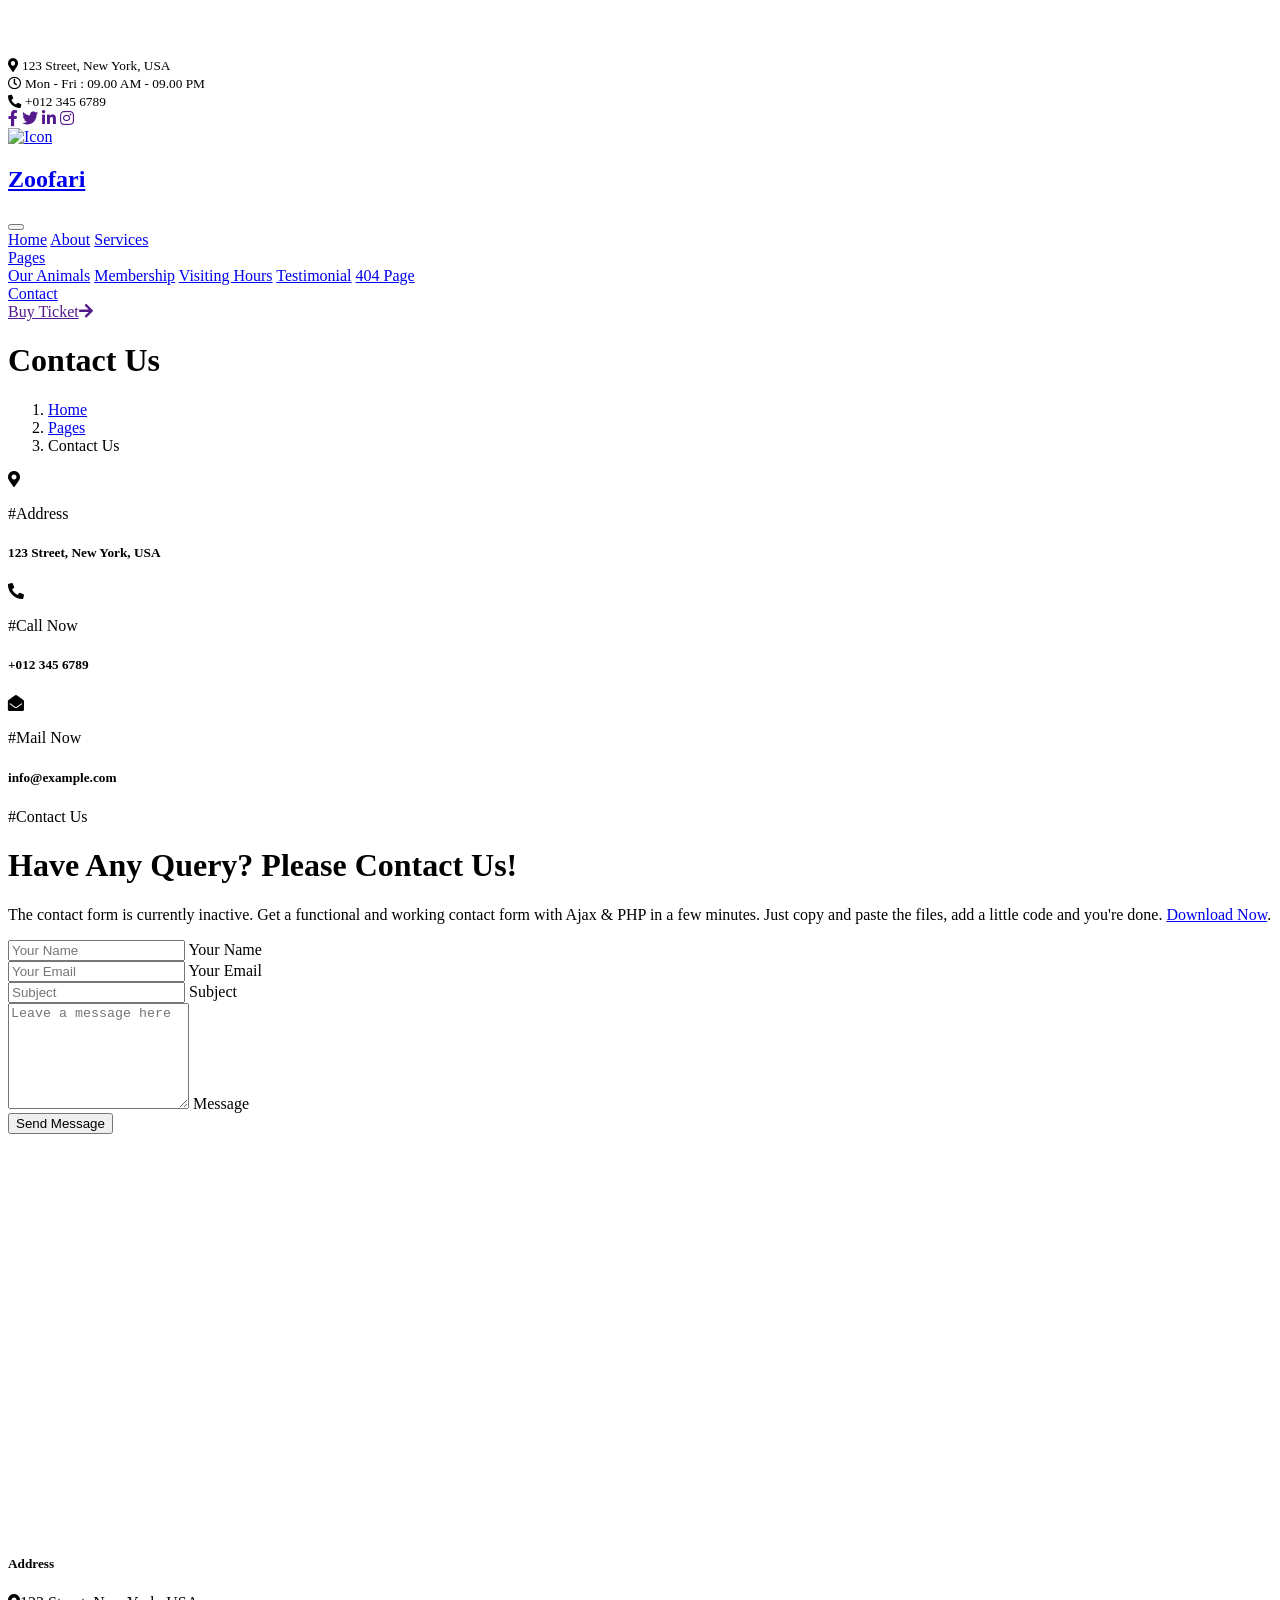
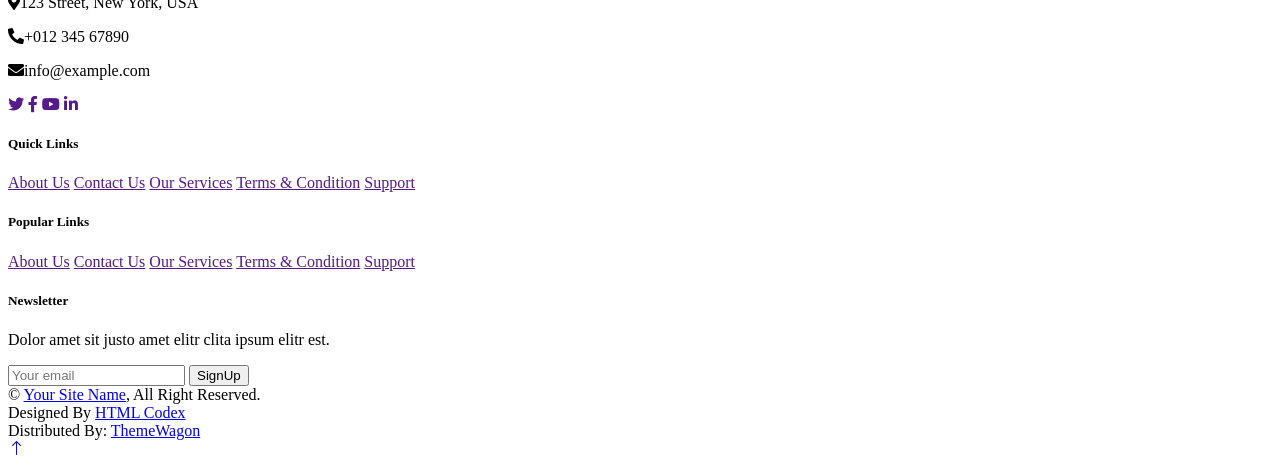
==== contact.html @ 60204cdc "New_files_Added" ====
<!DOCTYPE html>
<html lang="en">
  <head>
    <meta charset="utf-8" />
    <title>Zoofari - Zoo & Safari Park Website Template</title>
    <meta content="width=device-width, initial-scale=1.0" name="viewport" />
    <meta content="" name="keywords" />
    <meta content="" name="description" />

    <!-- Favicon -->
    <link href="img/favicon.ico" rel="icon" />

    <!-- Google Web Fonts -->
    <link rel="preconnect" href="https://fonts.googleapis.com" />
    <link rel="preconnect" href="https://fonts.gstatic.com" crossorigin />
    <link
      href="https://fonts.googleapis.com/css2?family=Open+Sans:wght@400;500&family=Quicksand:wght@600;700&display=swap"
      rel="stylesheet"
    />

    <!-- Icon Font Stylesheet -->
    <link
      href="https://cdnjs.cloudflare.com/ajax/libs/font-awesome/5.10.0/css/all.min.css"
      rel="stylesheet"
    />
    <link
      href="https://cdn.jsdelivr.net/npm/bootstrap-icons@1.4.1/font/bootstrap-icons.css"
      rel="stylesheet"
    />

    <!-- Libraries Stylesheet -->
    <link href="lib/animate/animate.min.css" rel="stylesheet" />
    <link href="lib/lightbox/css/lightbox.min.css" rel="stylesheet" />
    <link href="lib/owlcarousel/assets/owl.carousel.min.css" rel="stylesheet" />

    <!-- Customized Bootstrap Stylesheet -->
    <link href="css/bootstrap.min.css" rel="stylesheet" />

    <!-- Template Stylesheet -->
    <link href="css/style.css" rel="stylesheet" />
  </head>

  <body>
    <!-- Spinner Start -->
    <div
      id="spinner"
      class="show bg-white position-fixed translate-middle w-100 vh-100 top-50 start-50 d-flex align-items-center justify-content-center"
    >
      <div
        class="spinner-border text-primary"
        style="width: 3rem; height: 3rem"
        role="status"
      >
        <span class="sr-only">Loading...</span>
      </div>
    </div>
    <!-- Spinner End -->

    <!-- Topbar Start -->
    <div class="container-fluid bg-light p-0 wow fadeIn" data-wow-delay="0.1s">
      <div class="row gx-0 d-none d-lg-flex">
        <div class="col-lg-7 px-5 text-start">
          <div class="h-100 d-inline-flex align-items-center py-3 me-4">
            <small class="fa fa-map-marker-alt text-primary me-2"></small>
            <small>123 Street, New York, USA</small>
          </div>
          <div class="h-100 d-inline-flex align-items-center py-3">
            <small class="far fa-clock text-primary me-2"></small>
            <small>Mon - Fri : 09.00 AM - 09.00 PM</small>
          </div>
        </div>
        <div class="col-lg-5 px-5 text-end">
          <div class="h-100 d-inline-flex align-items-center py-3 me-4">
            <small class="fa fa-phone-alt text-primary me-2"></small>
            <small>+012 345 6789</small>
          </div>
          <div class="h-100 d-inline-flex align-items-center">
            <a class="btn btn-sm-square bg-white text-primary me-1" href=""
              ><i class="fab fa-facebook-f"></i
            ></a>
            <a class="btn btn-sm-square bg-white text-primary me-1" href=""
              ><i class="fab fa-twitter"></i
            ></a>
            <a class="btn btn-sm-square bg-white text-primary me-1" href=""
              ><i class="fab fa-linkedin-in"></i
            ></a>
            <a class="btn btn-sm-square bg-white text-primary me-0" href=""
              ><i class="fab fa-instagram"></i
            ></a>
          </div>
        </div>
      </div>
    </div>
    <!-- Topbar End -->

    <!-- Navbar Start -->
    <nav
      class="navbar navbar-expand-lg bg-white navbar-light sticky-top py-lg-0 px-4 px-lg-5 wow fadeIn"
      data-wow-delay="0.1s"
    >
      <a href="index.html" class="navbar-brand p-0">
        <img class="img-fluid me-3" src="img/icon/icon-10.png" alt="Icon" />
        <h1 class="m-0 text-primary">Zoofari</h1>
      </a>
      <button
        type="button"
        class="navbar-toggler"
        data-bs-toggle="collapse"
        data-bs-target="#navbarCollapse"
      >
        <span class="navbar-toggler-icon"></span>
      </button>
      <div class="collapse navbar-collapse py-4 py-lg-0" id="navbarCollapse">
        <div class="navbar-nav ms-auto">
          <a href="index.html" class="nav-item nav-link">Home</a>
          <a href="about.html" class="nav-item nav-link">About</a>
          <a href="service.html" class="nav-item nav-link">Services</a>
          <div class="nav-item dropdown">
            <a
              href="#"
              class="nav-link dropdown-toggle"
              data-bs-toggle="dropdown"
              >Pages</a
            >
            <div class="dropdown-menu rounded-0 rounded-bottom m-0">
              <a href="animal.html" class="dropdown-item">Our Animals</a>
              <a href="membership.html" class="dropdown-item">Membership</a>
              <a href="visiting.html" class="dropdown-item">Visiting Hours</a>
              <a href="testimonial.html" class="dropdown-item">Testimonial</a>
              <a href="404.html" class="dropdown-item">404 Page</a>
            </div>
          </div>
          <a href="contact.html" class="nav-item nav-link active">Contact</a>
        </div>
        <a href="" class="btn btn-primary"
          >Buy Ticket<i class="fa fa-arrow-right ms-3"></i
        ></a>
      </div>
    </nav>
    <!-- Navbar End -->

    <!-- Page Header Start -->
    <div
      class="container-fluid header-bg py-5 mb-5 wow fadeIn"
      data-wow-delay="0.1s"
    >
      <div class="container py-5">
        <h1 class="display-4 text-white mb-3 animated slideInDown">
          Contact Us
        </h1>
        <nav aria-label="breadcrumb animated slideInDown">
          <ol class="breadcrumb mb-0">
            <li class="breadcrumb-item">
              <a class="text-white" href="#">Home</a>
            </li>
            <li class="breadcrumb-item">
              <a class="text-white" href="#">Pages</a>
            </li>
            <li class="breadcrumb-item text-primary active" aria-current="page">
              Contact Us
            </li>
          </ol>
        </nav>
      </div>
    </div>
    <!-- Page Header End -->

    <!-- Contact Start -->
    <div class="container-xxl py-5">
      <div class="container">
        <div class="row g-4 mb-5">
          <div class="col-lg-4 wow fadeInUp" data-wow-delay="0.1s">
            <div class="h-100 bg-light d-flex align-items-center p-5">
              <div class="btn-lg-square bg-white flex-shrink-0">
                <i class="fa fa-map-marker-alt text-primary"></i>
              </div>
              <div class="ms-4">
                <p class="mb-2">
                  <span class="text-primary me-2">#</span>Address
                </p>
                <h5 class="mb-0">123 Street, New York, USA</h5>
              </div>
            </div>
          </div>
          <div class="col-lg-4 wow fadeInUp" data-wow-delay="0.3s">
            <div class="h-100 bg-light d-flex align-items-center p-5">
              <div class="btn-lg-square bg-white flex-shrink-0">
                <i class="fa fa-phone-alt text-primary"></i>
              </div>
              <div class="ms-4">
                <p class="mb-2">
                  <span class="text-primary me-2">#</span>Call Now
                </p>
                <h5 class="mb-0">+012 345 6789</h5>
              </div>
            </div>
          </div>
          <div class="col-lg-4 wow fadeInUp" data-wow-delay="0.5s">
            <div class="h-100 bg-light d-flex align-items-center p-5">
              <div class="btn-lg-square bg-white flex-shrink-0">
                <i class="fa fa-envelope-open text-primary"></i>
              </div>
              <div class="ms-4">
                <p class="mb-2">
                  <span class="text-primary me-2">#</span>Mail Now
                </p>
                <h5 class="mb-0">info@example.com</h5>
              </div>
            </div>
          </div>
        </div>
        <div class="row g-5">
          <div class="col-lg-6 wow fadeInUp" data-wow-delay="0.1s">
            <p><span class="text-primary me-2">#</span>Contact Us</p>
            <h1 class="display-5 mb-4">Have Any Query? Please Contact Us!</h1>
            <p class="mb-4">
              The contact form is currently inactive. Get a functional and
              working contact form with Ajax & PHP in a few minutes. Just copy
              and paste the files, add a little code and you're done.
              <a href="https://htmlcodex.com/contact-form">Download Now</a>.
            </p>
            <form>
              <div class="row g-3">
                <div class="col-md-6">
                  <div class="form-floating">
                    <input
                      type="text"
                      class="form-control bg-light border-0"
                      id="name"
                      placeholder="Your Name"
                    />
                    <label for="name">Your Name</label>
                  </div>
                </div>
                <div class="col-md-6">
                  <div class="form-floating">
                    <input
                      type="email"
                      class="form-control bg-light border-0"
                      id="email"
                      placeholder="Your Email"
                    />
                    <label for="email">Your Email</label>
                  </div>
                </div>
                <div class="col-12">
                  <div class="form-floating">
                    <input
                      type="text"
                      class="form-control bg-light border-0"
                      id="subject"
                      placeholder="Subject"
                    />
                    <label for="subject">Subject</label>
                  </div>
                </div>
                <div class="col-12">
                  <div class="form-floating">
                    <textarea
                      class="form-control bg-light border-0"
                      placeholder="Leave a message here"
                      id="message"
                      style="height: 100px"
                    ></textarea>
                    <label for="message">Message</label>
                  </div>
                </div>
                <div class="col-12">
                  <button class="btn btn-primary w-100 py-3" type="submit">
                    Send Message
                  </button>
                </div>
              </div>
            </form>
          </div>
          <div class="col-lg-6 wow fadeInUp" data-wow-delay="0.5s">
            <div class="h-100" style="min-height: 400px">
              <iframe
                class="rounded w-100 h-100"
                src="https://www.google.com/maps/embed?pb=!1m18!1m12!1m3!1d3001156.4288297426!2d-78.01371936852176!3d42.72876761954724!2m3!1f0!2f0!3f0!3m2!1i1024!2i768!4f13.1!3m3!1m2!1s0x4ccc4bf0f123a5a9%3A0xddcfc6c1de189567!2sNew%20York%2C%20USA!5e0!3m2!1sen!2sbd!4v1603794290143!5m2!1sen!2sbd"
                frameborder="0"
                allowfullscreen=""
                aria-hidden="false"
                tabindex="0"
              ></iframe>
            </div>
          </div>
        </div>
      </div>
    </div>
    <!-- Contact End -->

    <!-- Footer Start -->
    <div
      class="container-fluid footer bg-dark text-light footer mt-5 pt-5 wow fadeIn"
      data-wow-delay="0.1s"
    >
      <div class="container py-5">
        <div class="row g-5">
          <div class="col-lg-3 col-md-6">
            <h5 class="text-light mb-4">Address</h5>
            <p class="mb-2">
              <i class="fa fa-map-marker-alt me-3"></i>123 Street, New York, USA
            </p>
            <p class="mb-2">
              <i class="fa fa-phone-alt me-3"></i>+012 345 67890
            </p>
            <p class="mb-2">
              <i class="fa fa-envelope me-3"></i>info@example.com
            </p>
            <div class="d-flex pt-2">
              <a class="btn btn-outline-light btn-social" href=""
                ><i class="fab fa-twitter"></i
              ></a>
              <a class="btn btn-outline-light btn-social" href=""
                ><i class="fab fa-facebook-f"></i
              ></a>
              <a class="btn btn-outline-light btn-social" href=""
                ><i class="fab fa-youtube"></i
              ></a>
              <a class="btn btn-outline-light btn-social" href=""
                ><i class="fab fa-linkedin-in"></i
              ></a>
            </div>
          </div>
          <div class="col-lg-3 col-md-6">
            <h5 class="text-light mb-4">Quick Links</h5>
            <a class="btn btn-link" href="">About Us</a>
            <a class="btn btn-link" href="">Contact Us</a>
            <a class="btn btn-link" href="">Our Services</a>
            <a class="btn btn-link" href="">Terms & Condition</a>
            <a class="btn btn-link" href="">Support</a>
          </div>
          <div class="col-lg-3 col-md-6">
            <h5 class="text-light mb-4">Popular Links</h5>
            <a class="btn btn-link" href="">About Us</a>
            <a class="btn btn-link" href="">Contact Us</a>
            <a class="btn btn-link" href="">Our Services</a>
            <a class="btn btn-link" href="">Terms & Condition</a>
            <a class="btn btn-link" href="">Support</a>
          </div>
          <div class="col-lg-3 col-md-6">
            <h5 class="text-light mb-4">Newsletter</h5>
            <p>Dolor amet sit justo amet elitr clita ipsum elitr est.</p>
            <div class="position-relative mx-auto" style="max-width: 400px">
              <input
                class="form-control border-0 w-100 py-3 ps-4 pe-5"
                type="text"
                placeholder="Your email"
              />
              <button
                type="button"
                class="btn btn-primary py-2 position-absolute top-0 end-0 mt-2 me-2"
              >
                SignUp
              </button>
            </div>
          </div>
        </div>
      </div>
      <div class="container">
        <div class="copyright">
          <div class="row">
            <div class="col-md-6 text-center text-md-start mb-3 mb-md-0">
              &copy; <a class="border-bottom" href="#">Your Site Name</a>, All
              Right Reserved.
            </div>
            <div class="col-md-6 text-center text-md-end">
              <!--/*** This template is free as long as you keep the footer author’s credit link/attribution link/backlink. If you'd like to use the template without the footer author’s credit link/attribution link/backlink, you can purchase the Credit Removal License from "https://htmlcodex.com/credit-removal". Thank you for your support. ***/-->
              Designed By
              <a class="border-bottom" href="https://htmlcodex.com"
                >HTML Codex</a
              >
              <br />Distributed By:
              <a href="https://themewagon.com" target="_blank">ThemeWagon</a>
            </div>
          </div>
        </div>
      </div>
    </div>
    <!-- Footer End -->

    <!-- Back to Top -->
    <a href="#" class="btn btn-lg btn-primary btn-lg-square back-to-top"
      ><i class="bi bi-arrow-up"></i
    ></a>

    <!-- JavaScript Libraries -->
    <script src="https://code.jquery.com/jquery-3.4.1.min.js"></script>
    <script src="https://cdn.jsdelivr.net/npm/bootstrap@5.0.0/dist/js/bootstrap.bundle.min.js"></script>
    <script src="lib/wow/wow.min.js"></script>
    <script src="lib/easing/easing.min.js"></script>
    <script src="lib/waypoints/waypoints.min.js"></script>
    <script src="lib/counterup/counterup.min.js"></script>
    <script src="lib/owlcarousel/owl.carousel.min.js"></script>
    <script src="lib/lightbox/js/lightbox.min.js"></script>

    <!-- Template Javascript -->
    <script src="js/main.js"></script>
  </body>
</html>
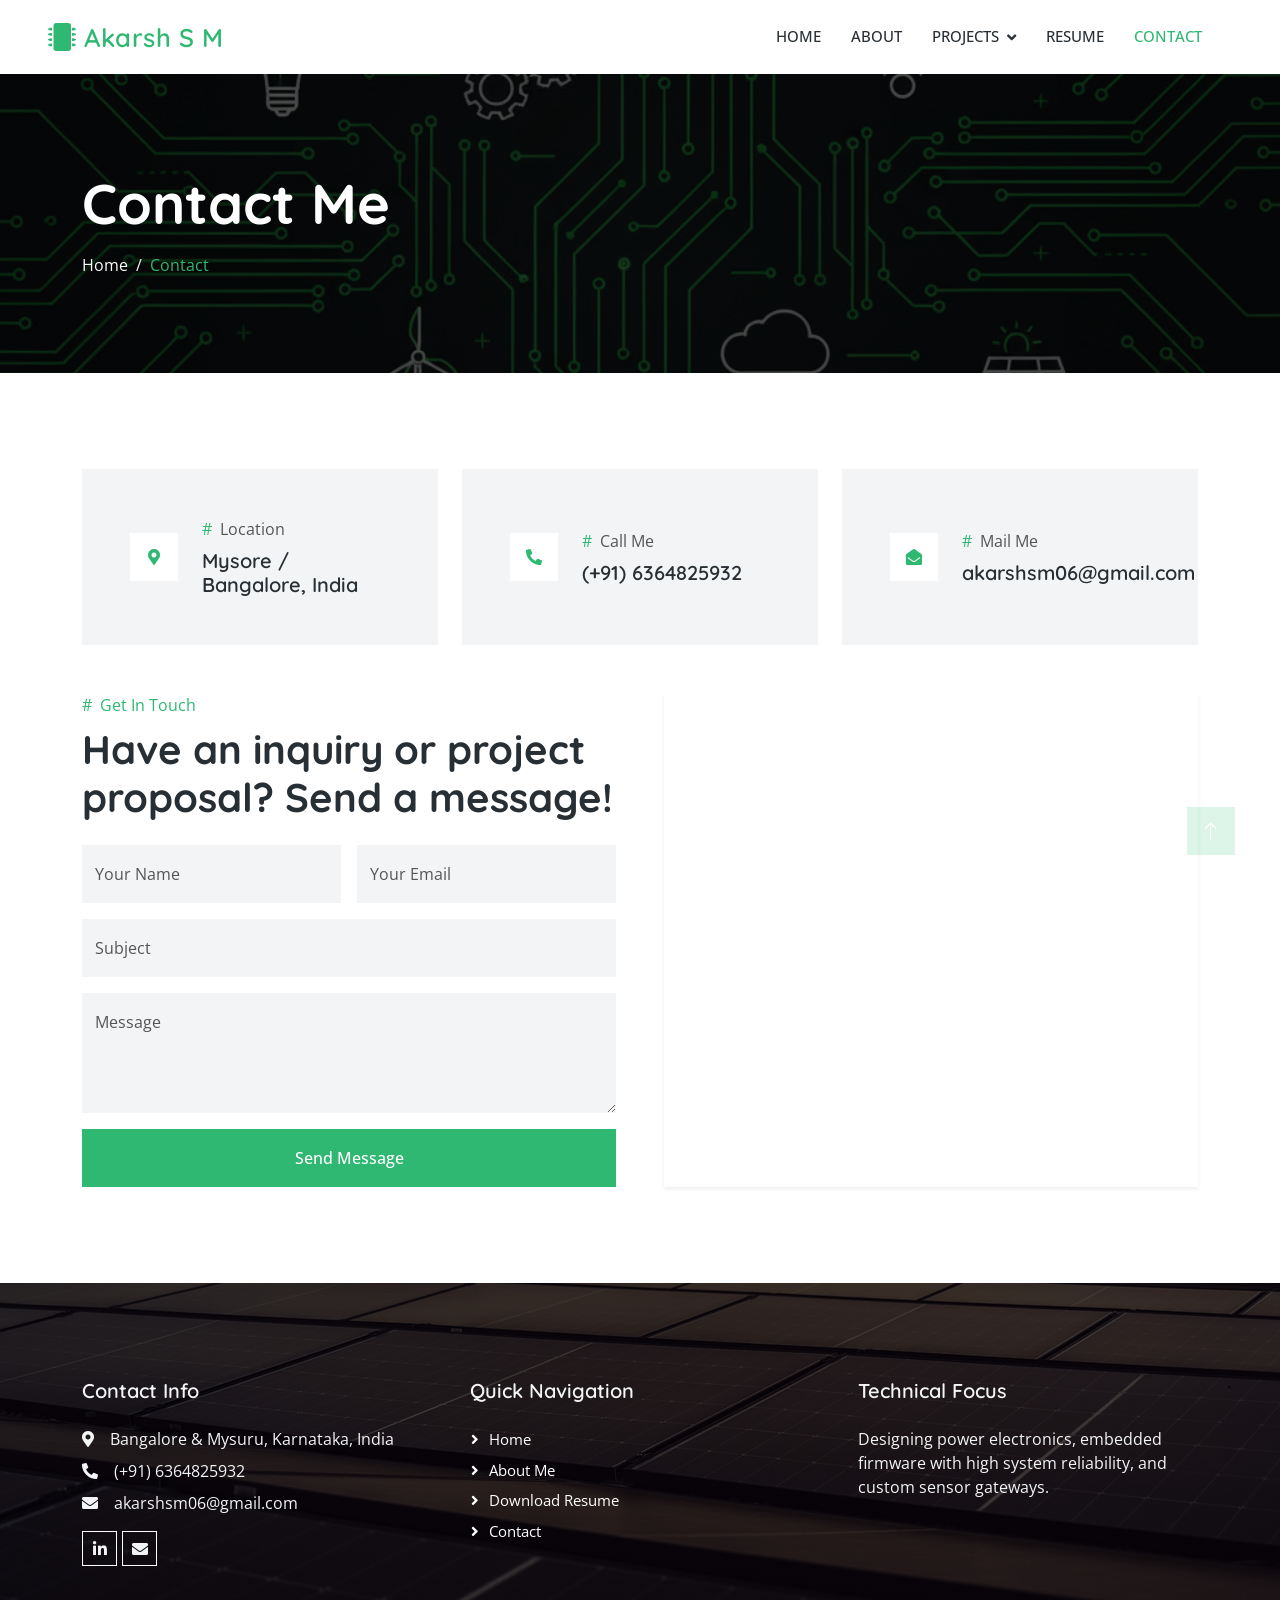
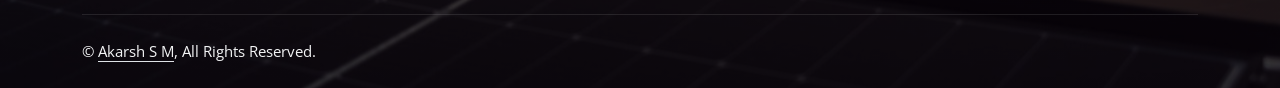
==== commit 644e666b: "Convert template to personal portfolio for Akarsh S M" ====
--- a/contact.html
+++ b/contact.html
@@ -1,401 +1,231 @@
 <!DOCTYPE html>
 <html lang="en">
-  <head>
-    <meta charset="utf-8" />
-    <title>Zoofari - Zoo & Safari Park Website Template</title>
-    <meta content="width=device-width, initial-scale=1.0" name="viewport" />
-    <meta content="" name="keywords" />
-    <meta content="" name="description" />
-
-    <!-- Favicon -->
-    <link href="img/favicon.ico" rel="icon" />
-
-    <!-- Google Web Fonts -->
-    <link rel="preconnect" href="https://fonts.googleapis.com" />
-    <link rel="preconnect" href="https://fonts.gstatic.com" crossorigin />
-    <link
-      href="https://fonts.googleapis.com/css2?family=Open+Sans:wght@400;500&family=Quicksand:wght@600;700&display=swap"
-      rel="stylesheet"
-    />
-
-    <!-- Icon Font Stylesheet -->
-    <link
-      href="https://cdnjs.cloudflare.com/ajax/libs/font-awesome/5.10.0/css/all.min.css"
-      rel="stylesheet"
-    />
-    <link
-      href="https://cdn.jsdelivr.net/npm/bootstrap-icons@1.4.1/font/bootstrap-icons.css"
-      rel="stylesheet"
-    />
-
-    <!-- Libraries Stylesheet -->
-    <link href="lib/animate/animate.min.css" rel="stylesheet" />
-    <link href="lib/lightbox/css/lightbox.min.css" rel="stylesheet" />
-    <link href="lib/owlcarousel/assets/owl.carousel.min.css" rel="stylesheet" />
-
-    <!-- Customized Bootstrap Stylesheet -->
-    <link href="css/bootstrap.min.css" rel="stylesheet" />
-
-    <!-- Template Stylesheet -->
-    <link href="css/style.css" rel="stylesheet" />
-  </head>
-
-  <body>
-    <!-- Spinner Start -->
-    <div
-      id="spinner"
-      class="show bg-white position-fixed translate-middle w-100 vh-100 top-50 start-50 d-flex align-items-center justify-content-center"
-    >
-      <div
-        class="spinner-border text-primary"
-        style="width: 3rem; height: 3rem"
-        role="status"
-      >
-        <span class="sr-only">Loading...</span>
-      </div>
-    </div>
-    <!-- Spinner End -->
-
-    <!-- Topbar Start -->
-    <div class="container-fluid bg-light p-0 wow fadeIn" data-wow-delay="0.1s">
-      <div class="row gx-0 d-none d-lg-flex">
-        <div class="col-lg-7 px-5 text-start">
-          <div class="h-100 d-inline-flex align-items-center py-3 me-4">
-            <small class="fa fa-map-marker-alt text-primary me-2"></small>
-            <small>123 Street, New York, USA</small>
-          </div>
-          <div class="h-100 d-inline-flex align-items-center py-3">
-            <small class="far fa-clock text-primary me-2"></small>
-            <small>Mon - Fri : 09.00 AM - 09.00 PM</small>
-          </div>
-        </div>
-        <div class="col-lg-5 px-5 text-end">
-          <div class="h-100 d-inline-flex align-items-center py-3 me-4">
-            <small class="fa fa-phone-alt text-primary me-2"></small>
-            <small>+012 345 6789</small>
-          </div>
-          <div class="h-100 d-inline-flex align-items-center">
-            <a class="btn btn-sm-square bg-white text-primary me-1" href=""
-              ><i class="fab fa-facebook-f"></i
-            ></a>
-            <a class="btn btn-sm-square bg-white text-primary me-1" href=""
-              ><i class="fab fa-twitter"></i
-            ></a>
-            <a class="btn btn-sm-square bg-white text-primary me-1" href=""
-              ><i class="fab fa-linkedin-in"></i
-            ></a>
-            <a class="btn btn-sm-square bg-white text-primary me-0" href=""
-              ><i class="fab fa-instagram"></i
-            ></a>
-          </div>
-        </div>
-      </div>
-    </div>
-    <!-- Topbar End -->
-
-    <!-- Navbar Start -->
-    <nav
-      class="navbar navbar-expand-lg bg-white navbar-light sticky-top py-lg-0 px-4 px-lg-5 wow fadeIn"
-      data-wow-delay="0.1s"
-    >
-      <a href="index.html" class="navbar-brand p-0">
-        <img class="img-fluid me-3" src="img/icon/icon-10.png" alt="Icon" />
-        <h1 class="m-0 text-primary">Zoofari</h1>
-      </a>
-      <button
-        type="button"
-        class="navbar-toggler"
-        data-bs-toggle="collapse"
-        data-bs-target="#navbarCollapse"
-      >
-        <span class="navbar-toggler-icon"></span>
-      </button>
-      <div class="collapse navbar-collapse py-4 py-lg-0" id="navbarCollapse">
-        <div class="navbar-nav ms-auto">
-          <a href="index.html" class="nav-item nav-link">Home</a>
-          <a href="about.html" class="nav-item nav-link">About</a>
-          <a href="service.html" class="nav-item nav-link">Services</a>
-          <div class="nav-item dropdown">
-            <a
-              href="#"
-              class="nav-link dropdown-toggle"
-              data-bs-toggle="dropdown"
-              >Pages</a
-            >
-            <div class="dropdown-menu rounded-0 rounded-bottom m-0">
-              <a href="animal.html" class="dropdown-item">Our Animals</a>
-              <a href="membership.html" class="dropdown-item">Membership</a>
-              <a href="visiting.html" class="dropdown-item">Visiting Hours</a>
-              <a href="testimonial.html" class="dropdown-item">Testimonial</a>
-              <a href="404.html" class="dropdown-item">404 Page</a>
-            </div>
-          </div>
-          <a href="contact.html" class="nav-item nav-link active">Contact</a>
-        </div>
-        <a href="" class="btn btn-primary"
-          >Buy Ticket<i class="fa fa-arrow-right ms-3"></i
-        ></a>
-      </div>
-    </nav>
-    <!-- Navbar End -->
-
-    <!-- Page Header Start -->
-    <div
-      class="container-fluid header-bg py-5 mb-5 wow fadeIn"
-      data-wow-delay="0.1s"
-    >
-      <div class="container py-5">
-        <h1 class="display-4 text-white mb-3 animated slideInDown">
-          Contact Us
-        </h1>
-        <nav aria-label="breadcrumb animated slideInDown">
-          <ol class="breadcrumb mb-0">
-            <li class="breadcrumb-item">
-              <a class="text-white" href="#">Home</a>
-            </li>
-            <li class="breadcrumb-item">
-              <a class="text-white" href="#">Pages</a>
-            </li>
-            <li class="breadcrumb-item text-primary active" aria-current="page">
-              Contact Us
-            </li>
-          </ol>
-        </nav>
-      </div>
-    </div>
-    <!-- Page Header End -->
-
-    <!-- Contact Start -->
-    <div class="container-xxl py-5">
-      <div class="container">
-        <div class="row g-4 mb-5">
-          <div class="col-lg-4 wow fadeInUp" data-wow-delay="0.1s">
-            <div class="h-100 bg-light d-flex align-items-center p-5">
-              <div class="btn-lg-square bg-white flex-shrink-0">
-                <i class="fa fa-map-marker-alt text-primary"></i>
-              </div>
-              <div class="ms-4">
-                <p class="mb-2">
-                  <span class="text-primary me-2">#</span>Address
-                </p>
-                <h5 class="mb-0">123 Street, New York, USA</h5>
-              </div>
-            </div>
-          </div>
-          <div class="col-lg-4 wow fadeInUp" data-wow-delay="0.3s">
-            <div class="h-100 bg-light d-flex align-items-center p-5">
-              <div class="btn-lg-square bg-white flex-shrink-0">
-                <i class="fa fa-phone-alt text-primary"></i>
-              </div>
-              <div class="ms-4">
-                <p class="mb-2">
-                  <span class="text-primary me-2">#</span>Call Now
-                </p>
-                <h5 class="mb-0">+012 345 6789</h5>
-              </div>
-            </div>
-          </div>
-          <div class="col-lg-4 wow fadeInUp" data-wow-delay="0.5s">
-            <div class="h-100 bg-light d-flex align-items-center p-5">
-              <div class="btn-lg-square bg-white flex-shrink-0">
-                <i class="fa fa-envelope-open text-primary"></i>
-              </div>
-              <div class="ms-4">
-                <p class="mb-2">
-                  <span class="text-primary me-2">#</span>Mail Now
-                </p>
-                <h5 class="mb-0">info@example.com</h5>
-              </div>
-            </div>
-          </div>
-        </div>
-        <div class="row g-5">
-          <div class="col-lg-6 wow fadeInUp" data-wow-delay="0.1s">
-            <p><span class="text-primary me-2">#</span>Contact Us</p>
-            <h1 class="display-5 mb-4">Have Any Query? Please Contact Us!</h1>
-            <p class="mb-4">
-              The contact form is currently inactive. Get a functional and
-              working contact form with Ajax & PHP in a few minutes. Just copy
-              and paste the files, add a little code and you're done.
-              <a href="https://htmlcodex.com/contact-form">Download Now</a>.
-            </p>
-            <form>
-              <div class="row g-3">
-                <div class="col-md-6">
-                  <div class="form-floating">
-                    <input
-                      type="text"
-                      class="form-control bg-light border-0"
-                      id="name"
-                      placeholder="Your Name"
-                    />
-                    <label for="name">Your Name</label>
-                  </div>
-                </div>
-                <div class="col-md-6">
-                  <div class="form-floating">
-                    <input
-                      type="email"
-                      class="form-control bg-light border-0"
-                      id="email"
-                      placeholder="Your Email"
-                    />
-                    <label for="email">Your Email</label>
-                  </div>
-                </div>
-                <div class="col-12">
-                  <div class="form-floating">
-                    <input
-                      type="text"
-                      class="form-control bg-light border-0"
-                      id="subject"
-                      placeholder="Subject"
-                    />
-                    <label for="subject">Subject</label>
-                  </div>
-                </div>
-                <div class="col-12">
-                  <div class="form-floating">
-                    <textarea
-                      class="form-control bg-light border-0"
-                      placeholder="Leave a message here"
-                      id="message"
-                      style="height: 100px"
-                    ></textarea>
-                    <label for="message">Message</label>
-                  </div>
-                </div>
-                <div class="col-12">
-                  <button class="btn btn-primary w-100 py-3" type="submit">
-                    Send Message
-                  </button>
-                </div>
-              </div>
-            </form>
-          </div>
-          <div class="col-lg-6 wow fadeInUp" data-wow-delay="0.5s">
-            <div class="h-100" style="min-height: 400px">
-              <iframe
-                class="rounded w-100 h-100"
-                src="https://www.google.com/maps/embed?pb=!1m18!1m12!1m3!1d3001156.4288297426!2d-78.01371936852176!3d42.72876761954724!2m3!1f0!2f0!3f0!3m2!1i1024!2i768!4f13.1!3m3!1m2!1s0x4ccc4bf0f123a5a9%3A0xddcfc6c1de189567!2sNew%20York%2C%20USA!5e0!3m2!1sen!2sbd!4v1603794290143!5m2!1sen!2sbd"
-                frameborder="0"
-                allowfullscreen=""
-                aria-hidden="false"
-                tabindex="0"
-              ></iframe>
-            </div>
-          </div>
-        </div>
-      </div>
-    </div>
-    <!-- Contact End -->
-
-    <!-- Footer Start -->
-    <div
-      class="container-fluid footer bg-dark text-light footer mt-5 pt-5 wow fadeIn"
-      data-wow-delay="0.1s"
-    >
-      <div class="container py-5">
-        <div class="row g-5">
-          <div class="col-lg-3 col-md-6">
-            <h5 class="text-light mb-4">Address</h5>
-            <p class="mb-2">
-              <i class="fa fa-map-marker-alt me-3"></i>123 Street, New York, USA
-            </p>
-            <p class="mb-2">
-              <i class="fa fa-phone-alt me-3"></i>+012 345 67890
-            </p>
-            <p class="mb-2">
-              <i class="fa fa-envelope me-3"></i>info@example.com
-            </p>
-            <div class="d-flex pt-2">
-              <a class="btn btn-outline-light btn-social" href=""
-                ><i class="fab fa-twitter"></i
-              ></a>
-              <a class="btn btn-outline-light btn-social" href=""
-                ><i class="fab fa-facebook-f"></i
-              ></a>
-              <a class="btn btn-outline-light btn-social" href=""
-                ><i class="fab fa-youtube"></i
-              ></a>
-              <a class="btn btn-outline-light btn-social" href=""
-                ><i class="fab fa-linkedin-in"></i
-              ></a>
-            </div>
-          </div>
-          <div class="col-lg-3 col-md-6">
-            <h5 class="text-light mb-4">Quick Links</h5>
-            <a class="btn btn-link" href="">About Us</a>
-            <a class="btn btn-link" href="">Contact Us</a>
-            <a class="btn btn-link" href="">Our Services</a>
-            <a class="btn btn-link" href="">Terms & Condition</a>
-            <a class="btn btn-link" href="">Support</a>
-          </div>
-          <div class="col-lg-3 col-md-6">
-            <h5 class="text-light mb-4">Popular Links</h5>
-            <a class="btn btn-link" href="">About Us</a>
-            <a class="btn btn-link" href="">Contact Us</a>
-            <a class="btn btn-link" href="">Our Services</a>
-            <a class="btn btn-link" href="">Terms & Condition</a>
-            <a class="btn btn-link" href="">Support</a>
-          </div>
-          <div class="col-lg-3 col-md-6">
-            <h5 class="text-light mb-4">Newsletter</h5>
-            <p>Dolor amet sit justo amet elitr clita ipsum elitr est.</p>
-            <div class="position-relative mx-auto" style="max-width: 400px">
-              <input
-                class="form-control border-0 w-100 py-3 ps-4 pe-5"
-                type="text"
-                placeholder="Your email"
-              />
-              <button
-                type="button"
-                class="btn btn-primary py-2 position-absolute top-0 end-0 mt-2 me-2"
-              >
-                SignUp
-              </button>
-            </div>
-          </div>
-        </div>
-      </div>
-      <div class="container">
-        <div class="copyright">
-          <div class="row">
-            <div class="col-md-6 text-center text-md-start mb-3 mb-md-0">
-              &copy; <a class="border-bottom" href="#">Your Site Name</a>, All
-              Right Reserved.
-            </div>
-            <div class="col-md-6 text-center text-md-end">
-              <!--/*** This template is free as long as you keep the footer author’s credit link/attribution link/backlink. If you'd like to use the template without the footer author’s credit link/attribution link/backlink, you can purchase the Credit Removal License from "https://htmlcodex.com/credit-removal". Thank you for your support. ***/-->
-              Designed By
-              <a class="border-bottom" href="https://htmlcodex.com"
-                >HTML Codex</a
-              >
-              <br />Distributed By:
-              <a href="https://themewagon.com" target="_blank">ThemeWagon</a>
-            </div>
-          </div>
-        </div>
-      </div>
-    </div>
-    <!-- Footer End -->
-
-    <!-- Back to Top -->
-    <a href="#" class="btn btn-lg btn-primary btn-lg-square back-to-top"
-      ><i class="bi bi-arrow-up"></i
-    ></a>
-
-    <!-- JavaScript Libraries -->
-    <script src="https://code.jquery.com/jquery-3.4.1.min.js"></script>
-    <script src="https://cdn.jsdelivr.net/npm/bootstrap@5.0.0/dist/js/bootstrap.bundle.min.js"></script>
-    <script src="lib/wow/wow.min.js"></script>
-    <script src="lib/easing/easing.min.js"></script>
-    <script src="lib/waypoints/waypoints.min.js"></script>
-    <script src="lib/counterup/counterup.min.js"></script>
-    <script src="lib/owlcarousel/owl.carousel.min.js"></script>
-    <script src="lib/lightbox/js/lightbox.min.js"></script>
-
-    <!-- Template Javascript -->
-    <script src="js/main.js"></script>
-  </body>
+
+<head>
+  <meta charset="utf-8" />
+  <title>Contact Me - Akarsh S M</title>
+  <meta content="width=device-width, initial-scale=1.0" name="viewport" />
+  <meta content="Embedded Linux, RTOS, PCB Design, IoT Gateway, STM32, ESP32, Yocto Project, KiCad" name="keywords" />
+  <meta content="Get in touch with Akarsh S M for embedded hardware design, firmware development, or consulting enquiries." name="description" />
+
+  <!-- Favicon -->
+  <link href="img/favicon.ico" rel="icon" />
+
+  <!-- Google Web Fonts -->
+  <link rel="preconnect" href="https://fonts.googleapis.com" />
+  <link rel="preconnect" href="https://fonts.gstatic.com" crossorigin />
+  <link href="https://fonts.googleapis.com/css2?family=Open+Sans:wght@400;500&family=Quicksand:wght@600;700&display=swap" rel="stylesheet" />
+
+  <!-- Icon Font Stylesheet -->
+  <link href="https://cdnjs.cloudflare.com/ajax/libs/font-awesome/5.10.0/css/all.min.css" rel="stylesheet" />
+  <link href="https://cdn.jsdelivr.net/npm/bootstrap-icons@1.4.1/font/bootstrap-icons.css" rel="stylesheet" />
+
+  <!-- Libraries Stylesheet -->
+  <link href="lib/animate/animate.min.css" rel="stylesheet" />
+  <link href="lib/lightbox/css/lightbox.min.css" rel="stylesheet" />
+
+  <!-- Customized Bootstrap Stylesheet -->
+  <link href="css/bootstrap.min.css" rel="stylesheet" />
+
+  <!-- Template Stylesheet -->
+  <link href="css/style.css" rel="stylesheet" />
+</head>
+
+<body>
+  <!-- Spinner Start -->
+  <div id="spinner" class="show bg-white position-fixed translate-middle w-100 vh-100 top-50 start-50 d-flex align-items-center justify-content-center">
+    <div class="spinner-border text-primary" style="width: 3rem; height: 3rem" role="status">
+      <span class="sr-only">Loading...</span>
+    </div>
+  </div>
+  <!-- Spinner End -->
+
+  <!-- Navbar Start -->
+  <nav class="navbar navbar-expand-lg bg-white navbar-light sticky-top py-lg-0 px-4 px-lg-5 wow fadeIn" data-wow-delay="0.1s">
+    <a href="index.html" class="navbar-brand p-0">
+      <i class="fa fa-microchip text-primary me-2 fs-3"></i>
+      <h1 class="m-0 text-primary" style="font-size: 1.6rem; letter-spacing: 0.5px;">Akarsh S M</h1>
+    </a>
+    <button type="button" class="navbar-toggler" data-bs-toggle="collapse" data-bs-target="#navbarCollapse">
+      <span class="navbar-toggler-icon"></span>
+    </button>
+    <div class="collapse navbar-collapse py-4 py-lg-0" id="navbarCollapse">
+      <div class="navbar-nav ms-auto">
+        <a href="index.html" class="nav-item nav-link">Home</a>
+        <a href="about.html" class="nav-item nav-link">About</a>
+        <div class="nav-item dropdown">
+          <a href="#" class="nav-link dropdown-toggle" data-bs-toggle="dropdown">Projects</a>
+          <div class="dropdown-menu rounded-0 rounded-bottom m-0">
+            <a href="portable-renewable-microgrid.html" class="dropdown-item">Renewable Microgrid</a>
+            <a href="smart-energy-meter.html" class="dropdown-item">Smart Energy Meter</a>
+            <a href="smart-hvac-control.html" class="dropdown-item">Smart HVAC Control</a>
+            <a href="ev-charging-station.html" class="dropdown-item">EV Charging Station</a>
+            <a href="iot-gateway.html" class="dropdown-item">Embedded IoT Gateway</a>
+          </div>
+        </div>
+        <a href="Resume_26_ats_embeded (1).pdf" class="nav-item nav-link" target="_blank">Resume</a>
+        <a href="contact.html" class="nav-item nav-link active">Contact</a>
+      </div>
+    </div>
+  </nav>
+  <!-- Navbar End -->
+
+  <!-- Page Header Start -->
+  <div class="container-fluid header-bg py-5 mb-5 wow fadeIn" data-wow-delay="0.1s">
+    <div class="container py-5">
+      <h1 class="display-4 text-white mb-3 animated slideInDown">Contact Me</h1>
+      <nav aria-label="breadcrumb animated slideInDown">
+        <ol class="breadcrumb mb-0">
+          <li class="breadcrumb-item"><a class="text-white" href="index.html">Home</a></li>
+          <li class="breadcrumb-item text-primary active" aria-current="page">Contact</li>
+        </ol>
+      </nav>
+    </div>
+  </div>
+  <!-- Page Header End -->
+
+  <!-- Contact Start -->
+  <div class="container-xxl py-5">
+    <div class="container">
+      <div class="row g-4 mb-5">
+        <div class="col-lg-4 wow fadeInUp" data-wow-delay="0.1s">
+          <div class="h-100 bg-light d-flex align-items-center p-5">
+            <div class="btn-lg-square bg-white flex-shrink-0">
+              <i class="fa fa-map-marker-alt text-primary"></i>
+            </div>
+            <div class="ms-4">
+              <p class="mb-2"><span class="text-primary me-2">#</span>Location</p>
+              <h5 class="mb-0">Mysore / Bangalore, India</h5>
+            </div>
+          </div>
+        </div>
+        <div class="col-lg-4 wow fadeInUp" data-wow-delay="0.3s">
+          <div class="h-100 bg-light d-flex align-items-center p-5">
+            <div class="btn-lg-square bg-white flex-shrink-0">
+              <i class="fa fa-phone-alt text-primary"></i>
+            </div>
+            <div class="ms-4">
+              <p class="mb-2"><span class="text-primary me-2">#</span>Call Me</p>
+              <h5 class="mb-0">(+91) 6364825932</h5>
+            </div>
+          </div>
+        </div>
+        <div class="col-lg-4 wow fadeInUp" data-wow-delay="0.5s">
+          <div class="h-100 bg-light d-flex align-items-center p-5">
+            <div class="btn-lg-square bg-white flex-shrink-0">
+              <i class="fa fa-envelope-open text-primary"></i>
+            </div>
+            <div class="ms-4">
+              <p class="mb-2"><span class="text-primary me-2">#</span>Mail Me</p>
+              <h5 class="mb-0">akarshsm06@gmail.com</h5>
+            </div>
+          </div>
+        </div>
+      </div>
+      <div class="row g-5">
+        <div class="col-lg-6 wow fadeInUp" data-wow-delay="0.1s">
+          <p class="text-primary mb-2"><span class="me-2">#</span>Get In Touch</p>
+          <h1 class="display-6 mb-4">Have an inquiry or project proposal? Send a message!</h1>
+          <form action="mailto:akarshsm06@gmail.com" method="post" enctype="text/plain">
+            <div class="row g-3">
+              <div class="col-md-6">
+                <div class="form-floating">
+                  <input type="text" class="form-control bg-light border-0" id="name" name="Name" placeholder="Your Name" required />
+                  <label for="name">Your Name</label>
+                </div>
+              </div>
+              <div class="col-md-6">
+                <div class="form-floating">
+                  <input type="email" class="form-control bg-light border-0" id="email" name="Email" placeholder="Your Email" required />
+                  <label for="email">Your Email</label>
+                </div>
+              </div>
+              <div class="col-12">
+                <div class="form-floating">
+                  <input type="text" class="form-control bg-light border-0" id="subject" name="Subject" placeholder="Subject" required />
+                  <label for="subject">Subject</label>
+                </div>
+              </div>
+              <div class="col-12">
+                <div class="form-floating">
+                  <textarea class="form-control bg-light border-0" placeholder="Leave a message here" id="message" name="Message" style="height: 120px" required></textarea>
+                  <label for="message">Message</label>
+                </div>
+              </div>
+              <div class="col-12">
+                <button class="btn btn-primary w-100 py-3" type="submit">Send Message</button>
+              </div>
+            </div>
+          </form>
+        </div>
+        <div class="col-lg-6 wow fadeInUp" data-wow-delay="0.5s">
+          <div class="h-100 shadow-sm rounded" style="min-height: 400px; overflow: hidden;">
+            <iframe class="w-100 h-100" style="border:0;" src="https://www.google.com/maps/embed?pb=!1m18!1m12!1m3!1d3898.374828131557!2d76.6340!3d12.2858!2m3!1f0!2f0!3f0!3m2!1i1024!2i768!4f13.1!3m3!1m2!1s0x3baf700000000001%3A0x1!2sJP%20Nagar%2C%20Mysuru!5e0!3m2!1sen!2sin!4v1603794290143!5m2!1sen!2sin" allowfullscreen="" loading="lazy"></iframe>
+          </div>
+        </div>
+      </div>
+    </div>
+  </div>
+  <!-- Contact End -->
+
+  <!-- Footer Start -->
+  <div class="container-fluid footer bg-dark text-light footer mt-5 pt-5 wow fadeIn" data-wow-delay="0.1s">
+    <div class="container py-5">
+      <div class="row g-5">
+        <div class="col-lg-4 col-md-6">
+          <h5 class="text-light mb-4">Contact Info</h5>
+          <p class="mb-2">
+            <i class="fa fa-map-marker-alt me-3"></i>Bangalore & Mysuru, Karnataka, India
+          </p>
+          <p class="mb-2">
+            <i class="fa fa-phone-alt me-3"></i>(+91) 6364825932
+          </p>
+          <p class="mb-2">
+            <i class="fa fa-envelope me-3"></i>akarshsm06@gmail.com
+          </p>
+          <div class="d-flex pt-2">
+            <a class="btn btn-outline-light btn-social" href="https://www.linkedin.com/in/akarsh-s-m-00b8471b8/" target="_blank"><i class="fab fa-linkedin-in"></i></a>
+            <a class="btn btn-outline-light btn-social" href="mailto:akarshsm06@gmail.com"><i class="fa fa-envelope"></i></a>
+          </div>
+        </div>
+        <div class="col-lg-4 col-md-6">
+          <h5 class="text-light mb-4">Quick Navigation</h5>
+          <a class="btn btn-link" href="index.html">Home</a>
+          <a class="btn btn-link" href="about.html">About Me</a>
+          <a class="btn btn-link" href="Resume_26_ats_embeded (1).pdf" target="_blank">Download Resume</a>
+          <a class="btn btn-link" href="contact.html">Contact</a>
+        </div>
+        <div class="col-lg-4 col-md-6">
+          <h5 class="text-light mb-4">Technical Focus</h5>
+          <p>Designing power electronics, embedded firmware with high system reliability, and custom sensor gateways.</p>
+        </div>
+      </div>
+    </div>
+    <div class="container">
+      <div class="copyright">
+        <div class="row">
+          <div class="col-md-6 text-center text-md-start mb-3 mb-md-0">
+            &copy; <a class="border-bottom" href="#">Akarsh S M</a>, All Rights Reserved.
+          </div>
+        </div>
+      </div>
+    </div>
+  </div>
+  <!-- Footer End -->
+
+  <!-- Back to Top -->
+  <a href="#" class="btn btn-lg btn-primary btn-lg-square back-to-top"><i class="bi bi-arrow-up"></i></a>
+
+  <!-- JavaScript Libraries -->
+  <script src="https://code.jquery.com/jquery-3.4.1.min.js"></script>
+  <script src="https://cdn.jsdelivr.net/npm/bootstrap@5.0.0/dist/js/bootstrap.bundle.min.js"></script>
+  <script src="lib/wow/wow.min.js"></script>
+  <script src="lib/easing/easing.min.js"></script>
+  <script src="lib/waypoints/waypoints.min.js"></script>
+  <script src="lib/counterup/counterup.min.js"></script>
+
+  <!-- Template Javascript -->
+  <script src="js/main.js"></script>
+</body>
+
 </html>
--- a/css/style.css
+++ b/css/style.css
@@ -0,0 +1,789 @@
+/********** Template CSS **********/
+:root {
+    --primary: #2EB872;
+    --light: #F3F4F5;
+    --dark: #282F34;
+}
+
+.back-to-top {
+    position: fixed;
+    display: none;
+    right: 45px;
+    bottom: 45px;
+    z-index: 99;
+}
+
+
+/*** Spinner ***/
+#spinner {
+    opacity: 0;
+    visibility: hidden;
+    transition: opacity .5s ease-out, visibility 0s linear .5s;
+    z-index: 99999;
+}
+
+#spinner.show {
+    transition: opacity .5s ease-out, visibility 0s linear 0s;
+    visibility: visible;
+    opacity: 1;
+}
+
+
+/*** Button ***/
+.btn {
+    font-weight: 500;
+    transition: .5s;
+}
+
+.btn.btn-primary,
+.btn.btn-secondary {
+    color: #FFFFFF;
+}
+
+.btn-square {
+    width: 38px;
+    height: 38px;
+}
+
+.btn-sm-square {
+    width: 32px;
+    height: 32px;
+}
+
+.btn-lg-square {
+    width: 48px;
+    height: 48px;
+}
+
+.btn-square,
+.btn-sm-square,
+.btn-lg-square {
+    padding: 0;
+    display: flex;
+    align-items: center;
+    justify-content: center;
+    font-weight: normal;
+}
+
+
+/*** Navbar ***/
+.navbar.sticky-top {
+    top: -100px;
+    transition: .5s;
+}
+
+.navbar .navbar-brand {
+    display: flex;
+    align-items: center;
+}
+
+.navbar .navbar-brand img {
+    max-height: 70px;
+}
+
+.navbar .dropdown-toggle::after {
+    border: none;
+    content: "\f107";
+    font-family: "Font Awesome 5 Free";
+    font-weight: 900;
+    vertical-align: middle;
+    margin-left: 8px;
+}
+
+.navbar .navbar-nav .nav-link {
+    margin-right: 30px;
+    padding: 25px 0;
+    color: #FFFFFF;
+    font-size: 15px;
+    font-weight: 500;
+    text-transform: uppercase;
+    outline: none;
+}
+
+.navbar .navbar-nav .nav-link:hover,
+.navbar .navbar-nav .nav-link.active {
+    color: var(--primary);
+}
+
+@media (max-width: 991.98px) {
+    .navbar .navbar-nav .nav-link  {
+        margin-right: 0;
+        padding: 10px 0;
+    }
+
+    .navbar .navbar-nav {
+        border-top: 1px solid #EEEEEE;
+    }
+}
+
+.navbar .navbar-nav .nav-link {
+    color: var(--dark);
+    font-weight: 500;
+}
+
+@media (min-width: 992px) {
+    .navbar .nav-item .dropdown-menu {
+        display: block;
+        border: none;
+        margin-top: 0;
+        top: 150%;
+        opacity: 0;
+        visibility: hidden;
+        transition: .5s;
+    }
+
+    .navbar .nav-item:hover .dropdown-menu {
+        top: 100%;
+        visibility: visible;
+        transition: .5s;
+        opacity: 1;
+    }
+}
+
+
+/*** Header ***/
+.header-bg {
+    background: linear-gradient(rgba(0, 0, 0, .7), rgba(0, 0, 0, .7)), url(../img/my_bg-0.png) center center no-repeat;
+    background-size: cover;
+}
+
+.btn-play {
+    position: relative;
+    display: block;
+    box-sizing: content-box;
+    width: 16px;
+    height: 26px;
+    border-radius: 100%;
+    border: none;
+    outline: none !important;
+    padding: 18px 20px 20px 28px;
+    background: #FFFFFF;
+}
+
+.btn-play:before {
+    content: "";
+    position: absolute;
+    z-index: 0;
+    left: 50%;
+    top: 50%;
+    transform: translateX(-50%) translateY(-50%);
+    display: block;
+    width: 60px;
+    height: 60px;
+    background: #FFFFFF;
+    border-radius: 100%;
+    animation: pulse-border 1500ms ease-out infinite;
+}
+
+.btn-play:after {
+    content: "";
+    position: absolute;
+    z-index: 1;
+    left: 50%;
+    top: 50%;
+    transform: translateX(-50%) translateY(-50%);
+    display: block;
+    width: 60px;
+    height: 60px;
+    background: #FFFFFF;
+    border-radius: 100%;
+    transition: all 200ms;
+}
+
+.btn-play span {
+    display: block;
+    position: relative;
+    z-index: 3;
+    width: 0;
+    height: 0;
+    left: -1px;
+    border-left: 16px solid var(--primary);
+    border-top: 11px solid transparent;
+    border-bottom: 11px solid transparent;
+}
+
+@keyframes pulse-border {
+    0% {
+        transform: translateX(-50%) translateY(-50%) translateZ(0) scale(1);
+        opacity: 1;
+    }
+
+    100% {
+        transform: translateX(-50%) translateY(-50%) translateZ(0) scale(2);
+        opacity: 0;
+    }
+}
+
+.modal-video .modal-dialog {
+    position: relative;
+    max-width: 800px;
+    margin: 60px auto 0 auto;
+}
+
+.modal-video .modal-body {
+    position: relative;
+    padding: 0px;
+}
+
+.modal-video .close {
+    position: absolute;
+    width: 30px;
+    height: 30px;
+    right: 0px;
+    top: -30px;
+    z-index: 999;
+    font-size: 30px;
+    font-weight: normal;
+    color: #FFFFFF;
+    background: #000000;
+    opacity: 1;
+}
+
+.header-carousel .owl-carousel-item img {
+    width: 100%;
+    aspect-ratio: 1 / 1;
+    object-fit: cover;
+}
+
+.header-carousel .owl-nav {
+    position: absolute;
+    width: 100%;
+    height: 45px;
+    top: 50%;
+    left: 0;
+    transform: translateY(-50%);
+    display: flex;
+    justify-content: space-between;
+    padding: 0 20px;
+    z-index: 10;
+    pointer-events: none;
+}
+
+.header-carousel .owl-nav .owl-prev,
+.header-carousel .owl-nav .owl-next {
+    width: 45px;
+    height: 45px;
+    display: flex;
+    align-items: center;
+    justify-content: center;
+    color: #000000;
+    background: rgba(255, 255, 255, 0.85);
+    border: 1px solid rgba(0, 0, 0, 0.15);
+    border-radius: 50%;
+    font-size: 20px;
+    transition: .3s;
+    box-shadow: 0 2px 6px rgba(0, 0, 0, 0.1);
+    pointer-events: auto;
+}
+
+.header-carousel .owl-nav .owl-prev:hover,
+.header-carousel .owl-nav .owl-next:hover {
+    color: #FFFFFF;
+    background: var(--primary);
+    border-color: var(--primary);
+}
+
+.header-carousel .owl-dots {
+    position: absolute;
+    height: 45px;
+    bottom: 30px;
+    left: 50%;
+    transform: translateX(-50%);
+    display: flex;
+    align-items: center;
+    justify-content: center;
+    z-index: 10;
+}
+
+.header-carousel .owl-dot {
+    display: inline-block;
+    margin: 0 5px;
+    width: 10px;
+    height: 10px;
+    background: rgba(0, 0, 0, 0.3);
+    border-radius: 50%;
+    transition: .3s;
+}
+
+.header-carousel .owl-dot.active {
+    width: 24px;
+    background: var(--primary);
+    border-radius: 5px;
+}
+
+.breadcrumb-item + .breadcrumb-item::before {
+    color: var(--light);
+}
+
+
+/*** Img Border ***/
+.img-border {
+    position: relative;
+    height: 100%;
+    min-height: 400px;
+}
+
+.img-border::before {
+    position: absolute;
+    content: "";
+    top: 0;
+    left: 0;
+    right: 3rem;
+    bottom: 3rem;
+    border: 5px solid var(--primary);
+}
+
+.img-border img {
+    position: absolute;
+    top: 3rem;
+    left: 3rem;
+    width: calc(100% - 3rem);
+    height: calc(100% - 3rem);
+    object-fit: cover;
+}
+
+
+/*** Facts & Visiting Hours ***/
+.facts {
+    background: linear-gradient(rgba(0, 0, 0, .7), rgba(0, 0, 0, .7)), url(../img/my_bg-0.png) center center no-repeat;
+    background-size: cover;
+}
+
+.visiting-hours {
+    background: linear-gradient(rgba(0, 0, 0, .7), rgba(0, 0, 0, .7)), url(../img/bg-2.jpg) center center no-repeat;
+    background-size: cover;
+}
+
+.visiting-hours .list-group-item {
+    display: flex;
+    justify-content: space-between;
+    color: var(--light);
+    background: rgba(0, 0, 0, .15);
+    border-color: rgba(255, 255, 255, .15);
+}
+
+.visiting-hours .table {
+    color: var(--light);
+    background: rgba(0, 0, 0, .15);
+}
+
+.visiting-hours .table td {
+    padding: .5rem 1rem;
+    border-color: rgba(255, 255, 255, .15);
+}
+
+.visiting-hours .table tr:last-child td {
+    border: none;
+}
+
+
+/*** Animal ***/
+.animal-item {
+    position: relative;
+    display: block;
+}
+
+.animal-item .animal-text {
+    position: absolute;
+    width: 100%;
+    height: 100%;
+    top: 0;
+    left: 0;
+    background: rgba(0, 0, 0, .7);
+    display: flex;
+    flex-direction: column;
+    justify-content: flex-end;
+    padding-bottom: 100px !important;
+    opacity: 0;
+    transition: .5s;
+}
+
+.animal-item:hover .animal-text {
+    opacity: 1;
+    padding-bottom: 20px !important;
+}
+
+
+/*** Membership ***/
+.membership-item {
+    padding: 45px 30px;
+    color: #FFFFFF;
+    background: rgba(0, 0, 0, .7);
+}
+
+.membership-item img {
+    position: absolute;
+    top: 0;
+    left: 0;
+    width: 100%;
+    height: 100%;
+    object-fit: cover;
+    z-index: -1;
+}
+
+.membership-item .display-1 {
+    color: transparent;
+    -webkit-text-stroke: 2px var(--primary);
+}
+
+
+/*** Testimonial ***/
+.testimonial-carousel::before {
+    position: absolute;
+    content: "";
+    top: 0;
+    left: 0;
+    height: 100%;
+    width: 0;
+    background: linear-gradient(to right, rgba(255, 255, 255, 1) 0%, rgba(255, 255, 255, 0) 100%);
+    z-index: 1;
+}
+
+.testimonial-carousel::after {
+    position: absolute;
+    content: "";
+    top: 0;
+    right: 0;
+    height: 100%;
+    width: 0;
+    background: linear-gradient(to left, rgba(255, 255, 255, 1) 0%, rgba(255, 255, 255, 0) 100%);
+    z-index: 1;
+}
+
+@media (min-width: 768px) {
+    .testimonial-carousel::before,
+    .testimonial-carousel::after {
+        width: 200px;
+    }
+}
+
+@media (min-width: 992px) {
+    .testimonial-carousel::before,
+    .testimonial-carousel::after {
+        width: 300px;
+    }
+}
+
+.testimonial-carousel .owl-item .testimonial-text {
+    background: var(--light);
+    transform: scale(.8);
+    transition: .5s;
+}
+
+.testimonial-carousel .owl-item.center .testimonial-text {
+    background: var(--primary);
+    transform: scale(1);
+}
+
+.testimonial-carousel .owl-item .testimonial-text *,
+.testimonial-carousel .owl-item .testimonial-item img {
+    transition: .5s;
+}
+
+.testimonial-carousel .owl-item.center .testimonial-text * {
+    color: var(--light) !important;
+}
+
+.testimonial-carousel .owl-item.center .testimonial-item img {
+    border-color: var(--primary) !important;
+} 
+
+.testimonial-carousel .owl-nav {
+    position: absolute;
+    width: 350px;
+    top: 15px;
+    left: 50%;
+    transform: translateX(-50%);
+    display: flex;
+    justify-content: space-between;
+    opacity: 0;
+    transition: .5s;
+    z-index: 1;
+}
+
+.testimonial-carousel:hover .owl-nav {
+    width: 300px;
+    opacity: 1;
+}
+
+.testimonial-carousel .owl-nav .owl-prev,
+.testimonial-carousel .owl-nav .owl-next {
+    position: relative;
+    color: var(--primary);
+    font-size: 45px;
+    transition: .5s;
+}
+
+.testimonial-carousel .owl-nav .owl-prev:hover,
+.testimonial-carousel .owl-nav .owl-next:hover {
+    color: var(--dark);
+}
+
+
+/*** Footer ***/
+.footer {
+    background: linear-gradient(rgba(0, 0, 0, .7), rgba(0, 0, 0, .7)), url(../img/my_bg-3.jpg) center center no-repeat;
+    background-size: cover;
+}
+
+.footer .btn.btn-social {
+    margin-right: 5px;
+    width: 35px;
+    height: 35px;
+    display: flex;
+    align-items: center;
+    justify-content: center;
+    color: var(--light);
+    border: 1px solid #FFFFFF;
+    transition: .3s;
+}
+
+.footer .btn.btn-social:hover {
+    color: var(--primary);
+}
+
+.footer .btn.btn-link {
+    display: block;
+    margin-bottom: 5px;
+    padding: 0;
+    text-align: left;
+    color: #FFFFFF;
+    font-size: 15px;
+    font-weight: normal;
+    text-transform: capitalize;
+    transition: .3s;
+}
+
+.footer .btn.btn-link::before {
+    position: relative;
+    content: "\f105";
+    font-family: "Font Awesome 5 Free";
+    font-weight: 900;
+    margin-right: 10px;
+}
+
+.footer .btn.btn-link:hover {
+    color: var(--primary);
+    letter-spacing: 1px;
+    box-shadow: none;
+}
+
+.footer .copyright {
+    padding: 25px 0;
+    font-size: 15px;
+    border-top: 1px solid rgba(256, 256, 256, .1);
+}
+
+.footer .copyright a {
+    color: var(--light);
+}
+
+.footer .copyright a:hover {
+    color: var(--primary);
+}
+
+
+/********** Portfolio & Custom Animations **********/
+
+/* Interactive Circuit Canvas */
+.circuit-container {
+    position: relative;
+    width: 100%;
+    height: 100%;
+    min-height: 480px;
+    background: radial-gradient(circle at center, #1e2429 0%, #111417 100%);
+    border-radius: 15px;
+    border: 2px solid rgba(46, 184, 114, 0.25);
+    overflow: hidden;
+    box-shadow: 0 10px 30px rgba(0,0,0,0.4);
+}
+
+#circuit-canvas {
+    position: absolute;
+    top: 0;
+    left: 0;
+    width: 100%;
+    height: 100%;
+    display: block;
+}
+
+/* PCB Flow Section Styling */
+.pcb-container {
+    background: #1e2429;
+    border: 1px solid rgba(255, 255, 255, 0.05);
+    border-radius: 20px;
+    padding: 3rem 2rem;
+    box-shadow: 0 15px 40px rgba(0, 0, 0, 0.4);
+    position: relative;
+    overflow: hidden;
+}
+
+.pcb-svg-lines {
+    position: absolute;
+    top: 0;
+    left: 0;
+    width: 100%;
+    height: 100%;
+    pointer-events: none;
+    z-index: 1;
+}
+
+.pcb-svg-lines path.trace-line {
+    stroke: rgba(46, 184, 114, 0.12);
+    stroke-width: 2;
+    fill: none;
+}
+
+.pcb-svg-lines path.pulse-line {
+    stroke: var(--primary);
+    stroke-width: 2;
+    stroke-dasharray: 6, 15;
+    fill: none;
+    animation: pcb-pulse-flow 1.2s linear infinite;
+}
+
+@keyframes pcb-pulse-flow {
+    to {
+        stroke-dashoffset: -42;
+    }
+}
+
+.pcb-grid {
+    position: relative;
+    z-index: 2;
+    display: grid;
+    grid-template-columns: repeat(auto-fit, minmax(220px, 1fr));
+    gap: 2rem;
+}
+
+.pcb-block {
+    background: rgba(40, 47, 52, 0.9);
+    border: 2px solid rgba(255, 255, 255, 0.06);
+    border-radius: 12px;
+    padding: 1.5rem;
+    text-align: center;
+    transition: all 0.4s cubic-bezier(0.165, 0.84, 0.44, 1);
+    cursor: pointer;
+    backdrop-filter: blur(8px);
+}
+
+.pcb-block:hover, .pcb-block.active {
+    border-color: var(--primary);
+    box-shadow: 0 0 20px rgba(46, 184, 114, 0.3);
+    transform: translateY(-5px);
+    background: rgba(46, 184, 114, 0.06);
+}
+
+.pcb-icon-wrapper {
+    width: 60px;
+    height: 60px;
+    background: rgba(255, 255, 255, 0.04);
+    border-radius: 50%;
+    display: flex;
+    align-items: center;
+    justify-content: center;
+    margin: 0 auto 1rem auto;
+    font-size: 1.5rem;
+    color: var(--primary);
+    transition: 0.3s;
+    border: 1px solid rgba(255, 255, 255, 0.08);
+}
+
+.pcb-block:hover .pcb-icon-wrapper, .pcb-block.active .pcb-icon-wrapper {
+    background: var(--primary);
+    color: #FFFFFF;
+    box-shadow: 0 0 10px rgba(46, 184, 114, 0.4);
+}
+
+.pcb-info-display {
+    margin-top: 2.5rem;
+    padding: 2rem;
+    background: rgba(255, 255, 255, 0.02);
+    border-left: 4px solid var(--primary);
+    border-radius: 0 12px 12px 0;
+    min-height: 120px;
+    z-index: 2;
+    position: relative;
+}
+
+/* Timeline component */
+.timeline {
+    position: relative;
+    padding-left: 3rem;
+}
+
+.timeline::before {
+    content: '';
+    position: absolute;
+    left: 15px;
+    top: 0;
+    bottom: 0;
+    width: 2px;
+    background: rgba(46, 184, 114, 0.2);
+}
+
+.timeline-item {
+    position: relative;
+    margin-bottom: 2.5rem;
+}
+
+.timeline-item::before {
+    content: '';
+    position: absolute;
+    left: -38px;
+    top: 5px;
+    width: 16px;
+    height: 16px;
+    border-radius: 50%;
+    background: var(--primary);
+    border: 3px solid #fff;
+    box-shadow: 0 0 0 3px rgba(46, 184, 114, 0.2);
+    z-index: 1;
+}
+
+/* Skill badges */
+.skill-badge {
+    background: var(--light);
+    color: var(--dark);
+    font-weight: 500;
+    padding: 0.4rem 0.9rem;
+    border-radius: 50px;
+    display: inline-block;
+    margin: 0.3rem;
+    font-size: 0.85rem;
+    border: 1px solid rgba(0,0,0,0.05);
+    transition: 0.3s;
+}
+
+.skill-badge:hover {
+    background: var(--primary);
+    color: #FFFFFF;
+    transform: translateY(-2px);
+    box-shadow: 0 4px 8px rgba(46,184,114,0.15);
+}
+
+.skill-category-title {
+    color: var(--primary);
+    font-weight: 700;
+    border-bottom: 2px solid rgba(46, 184, 114, 0.08);
+    padding-bottom: 0.4rem;
+}
+
+/* Project Cards */
+.project-card {
+    border-radius: 12px;
+    overflow: hidden;
+    box-shadow: 0 5px 15px rgba(0,0,0,0.05);
+    transition: 0.4s;
+    height: 100%;
+    border: 1px solid rgba(0,0,0,0.04);
+}
+
+.project-card:hover {
+    transform: translateY(-8px);
+    box-shadow: 0 15px 30px rgba(0,0,0,0.12);
+}
+
+.project-card .btn-outline-primary:hover {
+    color: #fff;
+}
